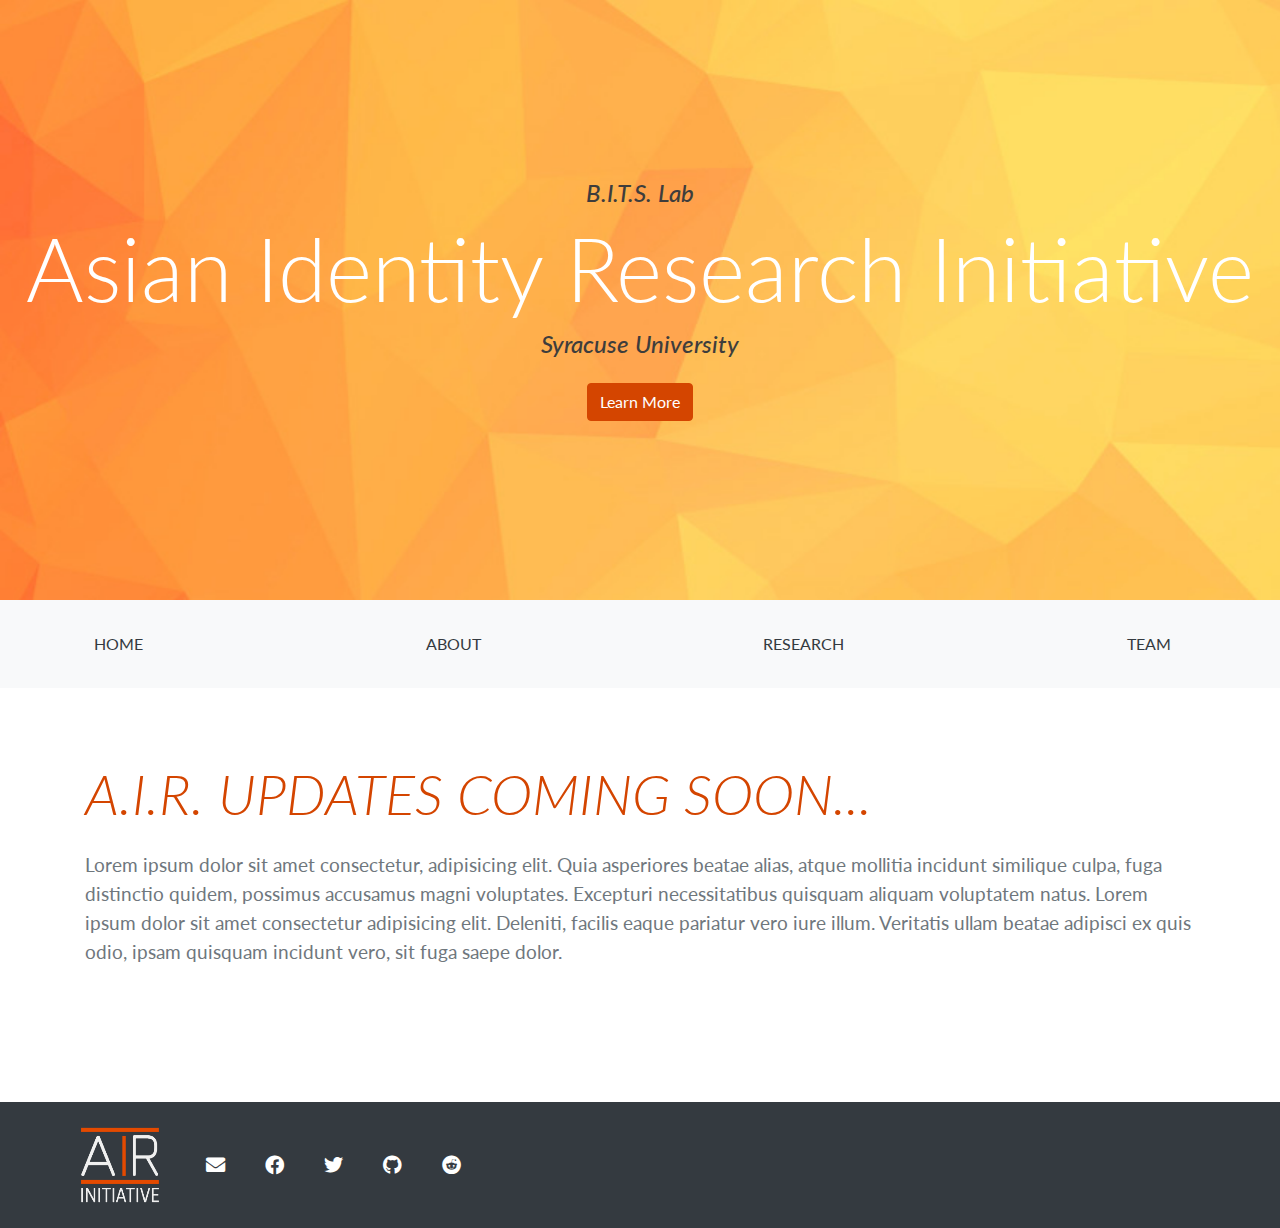
==== index.html @ 90043e3c "change to index name" ====
<!DOCTYPE html>
<html lang="en">
<head>
    <meta charset="UTF-8">
    <meta name="viewport" content="width=device-width, initial-scale=1.0">
    <meta http-equiv="X-UA-Compatible" content="ie=edge">
    <title>A.I.R. Initiative</title>
    <link rel="icon" href="images/air-dark.png" type="image/x-icon"/>
    
    <link rel="stylesheet" href="https://cdnjs.cloudflare.com/ajax/libs/twitter-bootstrap/4.0.0-beta/css/bootstrap.min.css" />
    <link href="https://use.fontawesome.com/releases/v5.0.7/css/all.css" rel="stylesheet">
	<link rel="stylesheet" href="style.css">
</head>
<body>
    <h1 class="sr-only"> A.I.R. Initiative</h1>
    <header class="banner">
        <div class="col-lg-12 col-sm-12 col-md-12">
            <h2 class="sr-only">Banner Section</h2>
            <div class="title-text">
                <h4>B.I.T.S. Lab</h4>
                <h2 class="display-2">
                    <span>Asian</span>
                    <span>Identity</span>
                    <span>Research</span>
                    <span>Initiative</span>
                </h2>
                <h4 class="pb-3">Syracuse University</h4>
                <button type="button" class="btn btn-secondary text-center">Learn More</button>
            </div>
        </div>
    </header>
    <nav class="main navbar navbar-expand-lg navbar-light bg-light">
            <button class="navbar-toggler" type="button" data-toggle="collapse" data-target="#navbarNavAltMarkup" aria-controls="navbarNavAltMarkup" aria-expanded="false" aria-label="Toggle navigation">
              <span class="navbar-toggler-icon"></span>
            </button>
            <div class="collapse navbar-collapse" id="navbarNavAltMarkup">
              <div class="navbar-nav container d-flex justify-content-between flex-row">
                    <a id="homeNavItem" class="nav-item nav-link text-dark" href="index1.html">HOME <span class="sr-only">(current)</span></a>
                    <a id="homeNavItem" class="nav-item nav-link text-dark" href="index2.html">ABOUT</a>
                    <a id="homeNavItem" class="nav-item nav-link text-dark" href="index3.html">RESEARCH</a>
                    <a id="homeNavItem" class="nav-item nav-link text-dark" href="index4.html">TEAM</a>
              </div>
            </div>
    </nav>
    <main>
        <section class="story  py-4">
            <h2 class="sr-only">Updates Section</h2>
            <div class="container py-5">
                <h1 class="display-4 font-italic">A.I.R. UPDATES COMING SOON...</h1>
                <p id="updates" class="pt-3 pb-5"> Lorem ipsum dolor sit amet consectetur, adipisicing elit. Quia asperiores beatae alias, atque mollitia incidunt similique culpa, 
                    fuga distinctio quidem, possimus accusamus magni voluptates. Excepturi necessitatibus quisquam aliquam voluptatem natus. 
                    Lorem ipsum dolor sit amet consectetur adipisicing elit. Deleniti, facilis eaque pariatur vero iure illum. Veritatis 
                    ullam beatae adipisci ex quis odio, ipsam quisquam incidunt vero, sit fuga saepe dolor.</p>
            </div>
        </section>
    </main>
    <footer class="footer">
        <h2 class="sr-only">Footer Section</h2>
        <nav class="navbar navbar-expand-lg navbar-light bg-dark col-sm-12">
                    <div id= "footer-contents " class="footer navbar-nav container flex-row align-middle d-flex justify-content-lg-start d-flex justify-content-sm-center d-flex justify-content-md-center">
                        <a class="navbar-brand" href="#">
                            <img id="footer-image" src="images/air.png" width="100" height="100" class="d-inline-block align-top" alt="">
                        </a>
                        <a id="footerItem" class="nav-item nav-link text-white" href="#"><i class="fas fa-envelope"></i></a>    
                        <a id="footerItem" class="nav-item nav-link text-white" href="#"><i class="fab fa-facebook"></i> <span class="sr-only">(current)</span></a>
                        <a id="footerItem" class="nav-item nav-link text-white" href="#"><i class="fab fa-twitter"></i></a>
                        <a id="footerItem" class="nav-item nav-link text-white" href="#"><i class="fab fa-github"></i></a>
                        <a id="footerItem" class="nav-item nav-link text-white" href="#"><i class="fab fa-reddit"></i></a>
                </div>
        </nav>
    </footer>
</body>
</html>
---- style.css ----
@import url('https://fonts.googleapis.com/css?family=Lato:400,700|Merriweather:400,700');

body{
    font-family: 'Lato', sans-serif;
    line-height: 1.5;
}

/*Main picture*/
.banner {
    height:600px;
    background:url('images/banner.jpg');
    background-size:cover;
    display: flex;
    justify-content: center;
    align-items: center;
}

.banner h2{
    color: white;
}

.banner h4{
    text-align: center;
    font-style: italic;
}
.banner button{
    text-align: center;
    display: inline-block; 
}

.title-text{
    text-align: center;
    color: #3E3D3C;
}

.title-text button{
    background-color: #D44500;
    border-color: #D44500;
}
.title-text button:hover{
    background-color: transparent;
    color: black;
    border-color: #D44500;
}

/*Nav Bar transitions*/
#homeNavItem {
    display: block;
    padding: 24px;
    text-decoration: none;
    position: relative;
    transition: background-color .5s;
}

#homeNavItem::after{
    content:"";
    display: block;
    width: 100%;
    height: 4px;
    background-color: #D44500;
    position: absolute;
    bottom: 0;
    left: 0;
    transform: scaleX(0);
    transition: transform .5s;
}

#homeNavItem:hover::after{
    transform: scaleX(1);
}

/*Article set up*/
.story{
    padding-top: 1;
}
.story h1{
    color:#D44500;
}

.story p {
    font-size: 1.2rem;
    color:  #6F777D;
}

#footerItem{
    font-size: 1.2rem;
    padding: 20px;
}
#footerItem i:hover{
    color: #D44500;
    transition: all .50s;
    transform: translateY(-5px);


}
/*******************************************************************************************************************/

.team h1{
    color: #D44500;
}
.team-item-image img{
    border-radius: 50%;
}

.team-item-text h4{
    color:  #3E3D3C;
}

.team-item-text p{
    color: #6F777D;
}

/******************************************************************************************************************/

.info h1{color: #D44500;}
.info p{
    color: #6F777D;
    line-height: 1.8;
}
#bitsLink {background-color: #D44500; border-color: #D44500}
/******************************************************************************************************************/

#project-banner h2{
    font-size: 4rem;
}

#project-banner {
    height:250px;
    background:url('images/projects-banner.jpg');
    background-size:cover;
    display: flex;
    justify-content: center;
    align-items: center;
}

.list-group-item.active{
    background-color: #D44500;
    border-color: #D44500;
    color:white;
}

.profile #footerItem{
    margin-top: -55px;
}

@media screen and (max-width:540px){
    .display-2{font-size: 4.5rem;}
    h4{font-size: 1rem;}
    .story h1{text-align: center;}
    #footer-image{height: 50px; width:50px;}
    
    #partner-heading{justify-content: center;}
    .jumbotron{text-align: center;}
    #partners-text{padding: -10px 10px; padding-bottom: -10px;} 
    #partners-text{margin:3px;}

    

    #footerItem{font-size: 1rem;}
    #team-title-box{justify-content: center;}
    #team-title{font-size: 2rem;}
    #names{text-align: center; padding-top: 10px;}
    #team-pic{text-align: center;}
    #team-box{flex-direction: column;}
    #team-box-flip{flex-direction: column;}
}

@media screen and (max-width:375px){
    .display-2{font-size: 4.5rem;}
    h4{font-size: 1rem;}
    .navbar-brand{display: none;}
    .story h1{text-align: center;}
    
    #footerItem{font-size: 1rem;}
    #footer-contents{justify-content: center}
   
    #partner-heading{justify-content: center;}
    .jumbotron{text-align: center;}
    #partners-text{padding: -10px 10px; padding-bottom: -10px;} 
    #partners-text{margin:3px;}

    #team-title-box{justify-content: center;}
    #team-title{font-size: 2rem;}
    #names{text-align: center; padding-top: 10px;}
    #team-pic{text-align: center;}
    #team-box{flex-direction: column;}
    #team-box-flip{flex-direction: column;}

}
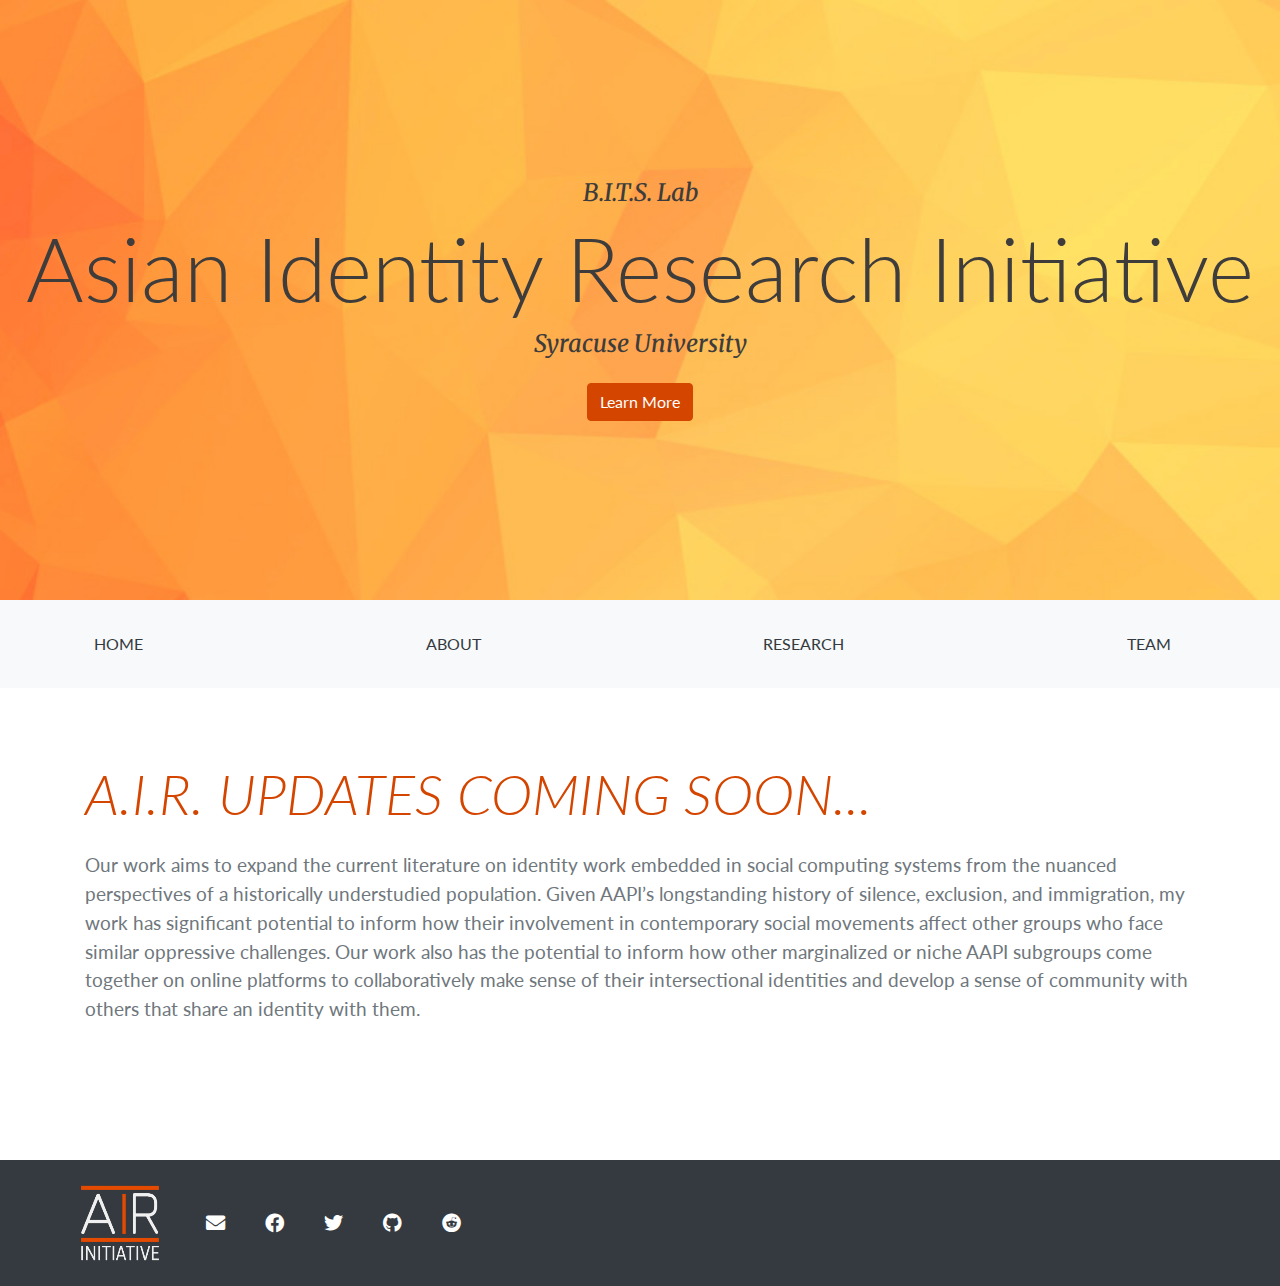
==== commit 68ed2488: "final draft" ====
--- a/index.html
+++ b/index.html
@@ -25,7 +25,7 @@
                     <span>Initiative</span>
                 </h2>
                 <h4 class="pb-3">Syracuse University</h4>
-                <button type="button" class="btn btn-secondary text-center">Learn More</button>
+                <button type="button" class="btn btn-secondary text-center"><a class= "text-white" href="index2.html">Learn More</a></button>
             </div>
         </div>
     </header>
@@ -35,7 +35,7 @@
             </button>
             <div class="collapse navbar-collapse" id="navbarNavAltMarkup">
               <div class="navbar-nav container d-flex justify-content-between flex-row">
-                    <a id="homeNavItem" class="nav-item nav-link text-dark" href="index1.html">HOME <span class="sr-only">(current)</span></a>
+                    <a id="homeNavItem" class="nav-item nav-link text-dark" href="index.html">HOME <span class="sr-only">(current)</span></a>
                     <a id="homeNavItem" class="nav-item nav-link text-dark" href="index2.html">ABOUT</a>
                     <a id="homeNavItem" class="nav-item nav-link text-dark" href="index3.html">RESEARCH</a>
                     <a id="homeNavItem" class="nav-item nav-link text-dark" href="index4.html">TEAM</a>
@@ -47,25 +47,29 @@
             <h2 class="sr-only">Updates Section</h2>
             <div class="container py-5">
                 <h1 class="display-4 font-italic">A.I.R. UPDATES COMING SOON...</h1>
-                <p id="updates" class="pt-3 pb-5"> Lorem ipsum dolor sit amet consectetur, adipisicing elit. Quia asperiores beatae alias, atque mollitia incidunt similique culpa, 
-                    fuga distinctio quidem, possimus accusamus magni voluptates. Excepturi necessitatibus quisquam aliquam voluptatem natus. 
-                    Lorem ipsum dolor sit amet consectetur adipisicing elit. Deleniti, facilis eaque pariatur vero iure illum. Veritatis 
-                    ullam beatae adipisci ex quis odio, ipsam quisquam incidunt vero, sit fuga saepe dolor.</p>
+                <p id="updates" class="pt-3 pb-5">Our work aims to expand the current literature on identity work embedded in social computing systems from 
+                    the nuanced perspectives of a historically understudied population. Given AAPI’s longstanding history of silence, exclusion, and immigration, 
+                    my work has significant potential to inform how their involvement in contemporary social movements affect other groups who face similar 
+                    oppressive challenges. Our work also has the potential to inform how other marginalized or niche AAPI subgroups come together on online 
+                    platforms to collaboratively make sense of their intersectional identities and develop a sense of community with others that share an identity 
+                    with them.
+                </p>
             </div>
         </section>
     </main>
     <footer class="footer">
         <h2 class="sr-only">Footer Section</h2>
         <nav class="navbar navbar-expand-lg navbar-light bg-dark col-sm-12">
+                <h2 class="sr-only">Footer Contents</h2>
                     <div id= "footer-contents " class="footer navbar-nav container flex-row align-middle d-flex justify-content-lg-start d-flex justify-content-sm-center d-flex justify-content-md-center">
-                        <a class="navbar-brand" href="#">
+                        <a class="navbar-brand">
                             <img id="footer-image" src="images/air.png" width="100" height="100" class="d-inline-block align-top" alt="">
                         </a>
-                        <a id="footerItem" class="nav-item nav-link text-white" href="#"><i class="fas fa-envelope"></i></a>    
-                        <a id="footerItem" class="nav-item nav-link text-white" href="#"><i class="fab fa-facebook"></i> <span class="sr-only">(current)</span></a>
-                        <a id="footerItem" class="nav-item nav-link text-white" href="#"><i class="fab fa-twitter"></i></a>
-                        <a id="footerItem" class="nav-item nav-link text-white" href="#"><i class="fab fa-github"></i></a>
-                        <a id="footerItem" class="nav-item nav-link text-white" href="#"><i class="fab fa-reddit"></i></a>
+                        <a id="footerItem" class="nav-item nav-link text-white" href="mailto:airinitiative@gmail.com"><i class="fas fa-envelope"></i></a>    
+                        <a id="footerItem" class="nav-item nav-link text-white" href="https://www.facebook.com/su.ischool/"><i class="fab fa-facebook"></i> <span class="sr-only">(current)</span></a>
+                        <a id="footerItem" class="nav-item nav-link text-white" href="https://twitter.com/iSchoolSU"><i class="fab fa-twitter"></i></a>
+                        <a id="footerItem" class="nav-item nav-link text-white" href="https://github.com/"><i class="fab fa-github"></i></a>
+                        <a id="footerItem" class="nav-item nav-link text-white" href="https://www.reddit.com/"><i class="fab fa-reddit"></i></a>
                 </div>
         </nav>
     </footer>
--- a/style.css
+++ b/style.css
@@ -4,7 +4,10 @@
     font-family: 'Lato', sans-serif;
     line-height: 1.5;
 }
-
+p{
+    text-decoration: none;
+    color: #3E3D3C;
+}
 /*Main picture*/
 .banner {
     height:600px;
@@ -16,10 +19,11 @@
 }
 
 .banner h2{
-    color: white;
+    color: #3E3D3C;
 }
 
 .banner h4{
+    font-family: 'Merriweather', serif;
     text-align: center;
     font-style: italic;
 }
@@ -69,6 +73,12 @@
     transform: scaleX(1);
 }
 
+#second-nav {position:relative;}
+#second-nav:before {content:""; display:block; position:absolute; left:0; top:0px; width:100%; height:1px; background-color: #d44500; transform:scaleX(0); transform-origin:center right; transition:.45s;}
+#second-nav:after {content:""; display:block; position:absolute; left:0; bottom:0px; width:100%; height:1px; background-color: #d44500; transform:scaleX(0); transform-origin:center left; transition:.45s;}
+#second-nav:hover:before, #second-nav:hover:after {transform:scaleX(1);}
+
+
 /*Article set up*/
 .story{
     padding-top: 1;
@@ -133,6 +143,13 @@
     align-items: center;
 }
 
+.list-group-item:hover{
+    background-color: #D44500;
+    border-color: #D44500;
+    color:white;
+    transition: all 1s;
+}
+
 .list-group-item.active{
     background-color: #D44500;
     border-color: #D44500;
@@ -142,6 +159,13 @@
 .profile #footerItem{
     margin-top: -55px;
 }
+
+@keyframes slideacross{
+	0%{position:relative;left:100%;}
+	100%{position:relative; left:0%;}
+}
+
+#info-card{animation:slideacross 1s linear; }
 
 @media screen and (max-width:540px){
     .display-2{font-size: 4.5rem;}
@@ -154,7 +178,8 @@
     #partners-text{padding: -10px 10px; padding-bottom: -10px;} 
     #partners-text{margin:3px;}
 
-    
+    #project-contents{flex-direction: column;}
+    .list-group{padding-bottom: 35px;}
 
     #footerItem{font-size: 1rem;}
     #team-title-box{justify-content: center;}
@@ -179,6 +204,9 @@
     #partners-text{padding: -10px 10px; padding-bottom: -10px;} 
     #partners-text{margin:3px;}
 
+    #project-contents{flex-direction: column;}
+    .list-group{padding-bottom: 35px;}
+
     #team-title-box{justify-content: center;}
     #team-title{font-size: 2rem;}
     #names{text-align: center; padding-top: 10px;}
